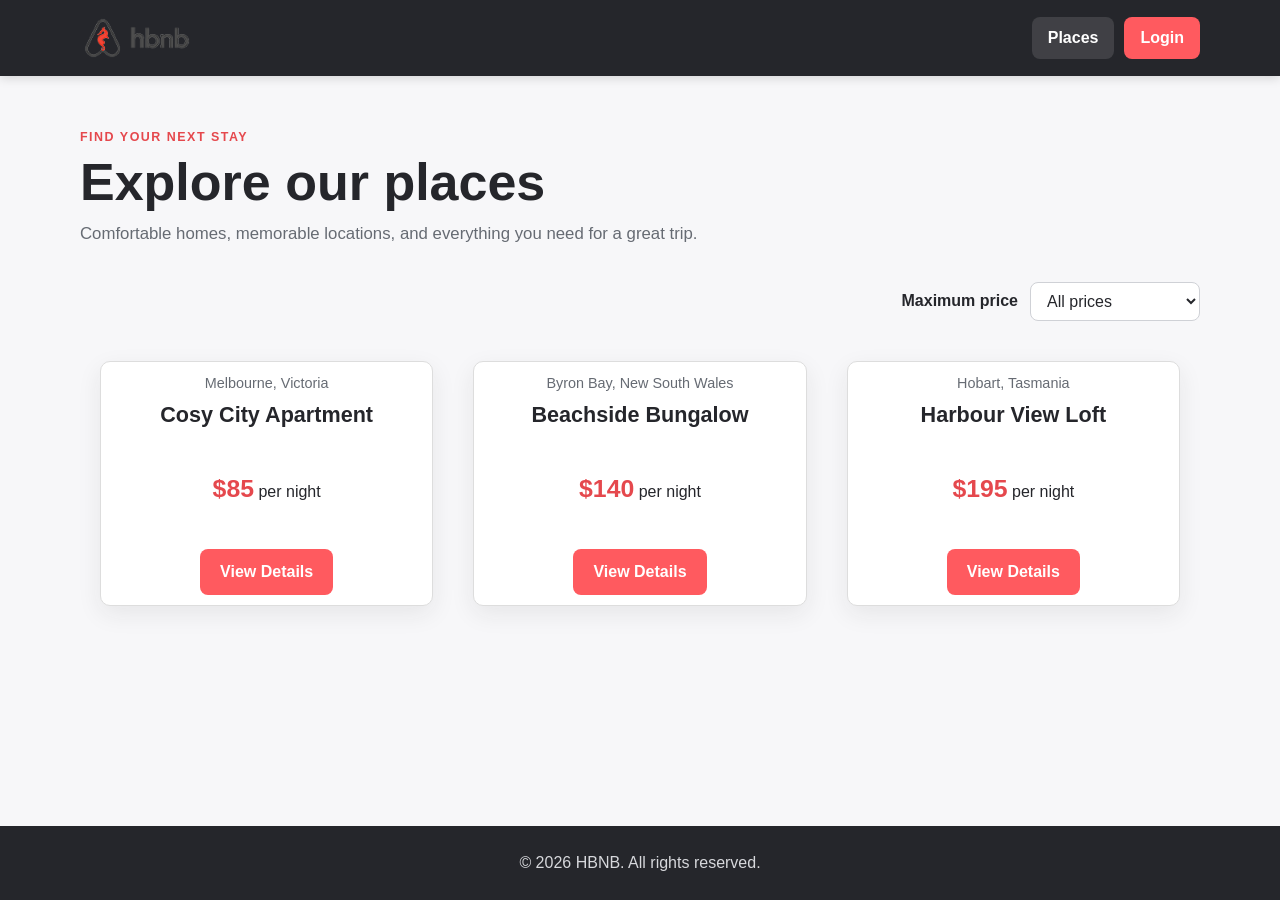
==== client/index.html @ dda2604e "design added" ====
<!DOCTYPE html>
<html lang="en">
<head>
    <meta charset="UTF-8">
    <meta name="viewport" content="width=device-width, initial-scale=1.0">
    <meta name="description" content="Browse unique places to stay with HBNB.">
    <title>HBNB | Places</title>
    <link rel="stylesheet" href="styles.css">
</head>
<body>
    <header class="site-header">
        <nav class="navbar" aria-label="Main navigation">
            <a class="brand" href="index.html" aria-label="HBNB home">
                <img class="logo" src="images/logo.png" alt="HBNB logo">
            </a>
            <div class="nav-links">
                <a class="nav-link active" href="index.html" aria-current="page">Places</a>
                <a class="login-button" href="login.html">Login</a>
            </div>
        </nav>
    </header>

    <main>
        <section class="hero" aria-labelledby="places-heading">
            <p class="eyebrow">Find your next stay</p>
            <h1 id="places-heading">Explore our places</h1>
            <p>Comfortable homes, memorable locations, and everything you need for a great trip.</p>
        </section>

        <section class="filter" aria-label="Filter places by price">
            <label for="price-filter">Maximum price</label>
            <select id="price-filter" name="price-filter">
                <option value="all">All prices</option>
                <option value="100">Up to $100</option>
                <option value="150">Up to $150</option>
                <option value="200">Up to $200</option>
            </select>
        </section>

        <section id="places-list" class="places-grid" aria-label="Available places">
            <article class="place-card" data-price="85">
                <div>
                    <p class="card-location">Melbourne, Victoria</p>
                    <h2>Cosy City Apartment</h2>
                </div>
                <p class="price"><strong>$85</strong> per night</p>
                <a class="details-button" href="place.html?id=1">View Details</a>
            </article>

            <article class="place-card" data-price="140">
                <div>
                    <p class="card-location">Byron Bay, New South Wales</p>
                    <h2>Beachside Bungalow</h2>
                </div>
                <p class="price"><strong>$140</strong> per night</p>
                <a class="details-button" href="place.html?id=2">View Details</a>
            </article>

            <article class="place-card" data-price="195">
                <div>
                    <p class="card-location">Hobart, Tasmania</p>
                    <h2>Harbour View Loft</h2>
                </div>
                <p class="price"><strong>$195</strong> per night</p>
                <a class="details-button" href="place.html?id=3">View Details</a>
            </article>
        </section>
    </main>

    <footer>
        <p>&copy; 2026 HBNB. All rights reserved.</p>
    </footer>
    <script src="scripts.js"></script>
</body>
</html>
---- client/styles.css ----
:root {
    --background: #f7f7f9;
    --surface: #ffffff;
    --text: #25262b;
    --muted: #666b73;
    --border: #ddd;
    --primary: #ff5a5f;
    --primary-dark: #e5484d;
    --header: #25262b;
    --shadow: 0 8px 24px rgba(37, 38, 43, 0.08);
}

* {
    box-sizing: border-box;
    margin: 0;
    padding: 0;
}

html {
    scroll-behavior: smooth;
}

body {
    min-height: 100vh;
    display: flex;
    flex-direction: column;
    background: var(--background);
    color: var(--text);
    font-family: Arial, Helvetica, sans-serif;
    line-height: 1.6;
}

a {
    color: inherit;
}

.site-header {
    background: var(--header);
    color: #fff;
    box-shadow: 0 2px 10px rgba(0, 0, 0, 0.15);
}

.navbar {
    width: min(1120px, calc(100% - 40px));
    min-height: 76px;
    margin: 0 auto;
    display: flex;
    align-items: center;
    justify-content: space-between;
    gap: 24px;
}

.brand {
    display: inline-flex;
    align-items: center;
}

.logo {
    display: block;
    width: auto;
    height: 48px;
}

.nav-links {
    display: flex;
    align-items: center;
    gap: 10px;
}

.nav-link,
.login-button {
    display: inline-flex;
    align-items: center;
    justify-content: center;
    min-height: 42px;
    padding: 8px 16px;
    border-radius: 8px;
    color: #fff;
    font-weight: 700;
    text-decoration: none;
    transition: background-color 0.2s ease, transform 0.2s ease;
}

.nav-link:hover,
.nav-link.active {
    background: rgba(255, 255, 255, 0.12);
}

.login-button {
    background: var(--primary);
}

.login-button:hover,
.login-button.active {
    background: var(--primary-dark);
    transform: translateY(-1px);
}

main {
    width: min(1120px, calc(100% - 40px));
    margin: 0 auto;
    padding: 52px 0 64px;
    flex: 1;
}

.hero {
    max-width: 720px;
    margin-bottom: 34px;
}

.hero h1,
.form-panel h1,
.place-heading h1 {
    margin-bottom: 8px;
    font-size: clamp(2rem, 5vw, 3.25rem);
    line-height: 1.15;
}

.hero > p:last-child,
.form-intro {
    color: var(--muted);
    font-size: 1.05rem;
}

.eyebrow {
    margin-bottom: 5px;
    color: var(--primary-dark);
    font-size: 0.78rem;
    font-weight: 800;
    letter-spacing: 0.12em;
    text-transform: uppercase;
}

.filter {
    display: flex;
    align-items: center;
    justify-content: flex-end;
    gap: 12px;
    margin-bottom: 20px;
}

.filter label,
.form-group label {
    font-weight: 700;
}

select,
input,
textarea {
    width: 100%;
    border: 1px solid #cfd1d6;
    border-radius: 8px;
    background: #fff;
    color: var(--text);
    font: inherit;
}

.filter select {
    width: auto;
    min-width: 170px;
    padding: 9px 36px 9px 12px;
}

.places-grid {
    display: grid;
    grid-template-columns: repeat(3, minmax(0, 1fr));
}

.place-card,
.review-card {
    margin: 20px;
    padding: 10px;
    border: 1px solid #ddd;
    border-radius: 10px;
    background: var(--surface);
}

.place-card {
    min-height: 245px;
    display: flex;
    flex-direction: column;
    align-items: center;
    justify-content: space-between;
    gap: 24px;
    text-align: center;
    box-shadow: var(--shadow);
}

.place-card h2 {
    font-size: 1.35rem;
    line-height: 1.3;
}

.card-location {
    margin-bottom: 6px;
    color: var(--muted);
    font-size: 0.9rem;
}

.price strong {
    color: var(--primary-dark);
    font-size: 1.55rem;
}

.details-button,
.primary-button {
    display: inline-flex;
    align-items: center;
    justify-content: center;
    min-height: 44px;
    padding: 10px 20px;
    border: 0;
    border-radius: 8px;
    background: var(--primary);
    color: #fff;
    font: inherit;
    font-weight: 700;
    text-decoration: none;
    cursor: pointer;
    transition: background-color 0.2s ease, transform 0.2s ease;
}

.details-button:hover,
.primary-button:hover {
    background: var(--primary-dark);
    transform: translateY(-1px);
}

.centered-page {
    display: grid;
    place-items: center;
}

.form-panel {
    width: min(100%, 560px);
    padding: clamp(24px, 5vw, 42px);
    border: 1px solid var(--border);
    border-radius: 14px;
    background: var(--surface);
    box-shadow: var(--shadow);
}

.form-panel h1 {
    font-size: clamp(1.8rem, 4vw, 2.5rem);
}

.form-intro {
    margin-bottom: 28px;
}

.form,
.form-group {
    display: grid;
    gap: 8px;
}

.form {
    gap: 20px;
}

.auth-notice {
    display: grid;
    gap: 18px;
    padding: 20px;
    border: 1px solid var(--border);
    border-radius: 10px;
    background: var(--background);
    text-align: center;
}

.auth-notice[hidden] {
    display: none;
}

.form input,
.form textarea,
.form select {
    padding: 12px 14px;
}

.form textarea {
    min-height: 150px;
    resize: vertical;
}

.form input:focus,
.form textarea:focus,
.form select:focus,
.filter select:focus {
    outline: 3px solid rgba(255, 90, 95, 0.2);
    border-color: var(--primary);
}

.primary-button {
    width: 100%;
}

.text-link {
    color: var(--primary-dark);
    font-weight: 700;
    text-align: center;
    text-decoration: none;
}

.text-link:hover {
    text-decoration: underline;
}

.place-details {
    overflow: hidden;
    border: 1px solid var(--border);
    border-radius: 14px;
    background: var(--surface);
    box-shadow: var(--shadow);
}

.place-heading {
    display: flex;
    align-items: flex-end;
    justify-content: space-between;
    gap: 30px;
    padding: 36px;
    background: linear-gradient(135deg, #fff 0%, #fff1f1 100%);
}

.place-info {
    padding: 30px 36px;
    border-top: 1px solid var(--border);
}

.place-info h2,
.section-heading h2 {
    margin-bottom: 16px;
    font-size: 1.55rem;
}

.place-facts {
    display: grid;
    grid-template-columns: repeat(4, minmax(0, 1fr));
    gap: 12px;
    margin-bottom: 24px;
}

.place-facts div {
    padding: 12px;
    border-radius: 8px;
    background: var(--background);
}

.place-facts dt {
    color: var(--muted);
    font-size: 0.8rem;
    font-weight: 700;
    text-transform: uppercase;
}

.place-facts dd {
    font-weight: 700;
}

.amenities-list {
    display: flex;
    flex-wrap: wrap;
    gap: 14px;
    list-style: none;
}

.amenities-list li {
    display: flex;
    align-items: center;
    gap: 9px;
    padding: 9px 13px;
    border-radius: 999px;
    background: var(--background);
    font-weight: 700;
}

.amenities-list img {
    width: 25px;
    height: 25px;
    object-fit: contain;
}

.reviews-section {
    margin-top: 48px;
}

.section-heading {
    display: flex;
    align-items: center;
    justify-content: space-between;
    gap: 24px;
    margin: 0 20px 8px;
}

.section-heading h2 {
    margin: 0;
}

.review-card {
    padding: 10px;
}

.review-meta {
    display: flex;
    align-items: center;
    justify-content: space-between;
    gap: 20px;
    margin-bottom: 10px;
}

.review-meta h3 {
    font-size: 1.05rem;
}

.rating {
    color: #e69b00;
    letter-spacing: 0.05em;
    white-space: nowrap;
}

.rating span {
    color: var(--muted);
    font-size: 0.85rem;
    letter-spacing: normal;
}

footer {
    padding: 24px 20px;
    background: var(--header);
    color: #d7d8dc;
    text-align: center;
}

[hidden] {
    display: none !important;
}

@media (max-width: 860px) {
    .places-grid {
        grid-template-columns: repeat(2, minmax(0, 1fr));
    }

    .place-facts {
        grid-template-columns: repeat(2, minmax(0, 1fr));
    }
}

@media (max-width: 600px) {
    .navbar,
    main {
        width: min(100% - 28px, 1120px);
    }

    .navbar {
        min-height: 68px;
    }

    .logo {
        height: 40px;
    }

    .nav-link {
        display: none;
    }

    main {
        padding-top: 34px;
    }

    .filter,
    .place-heading,
    .section-heading,
    .review-meta {
        align-items: stretch;
        flex-direction: column;
    }

    .filter select,
    .details-button {
        width: 100%;
    }

    .places-grid {
        grid-template-columns: 1fr;
    }

    .place-card,
    .review-card {
        margin: 20px;
    }

    .place-heading,
    .place-info {
        padding: 24px;
    }

    .place-facts {
        grid-template-columns: 1fr 1fr;
    }
}
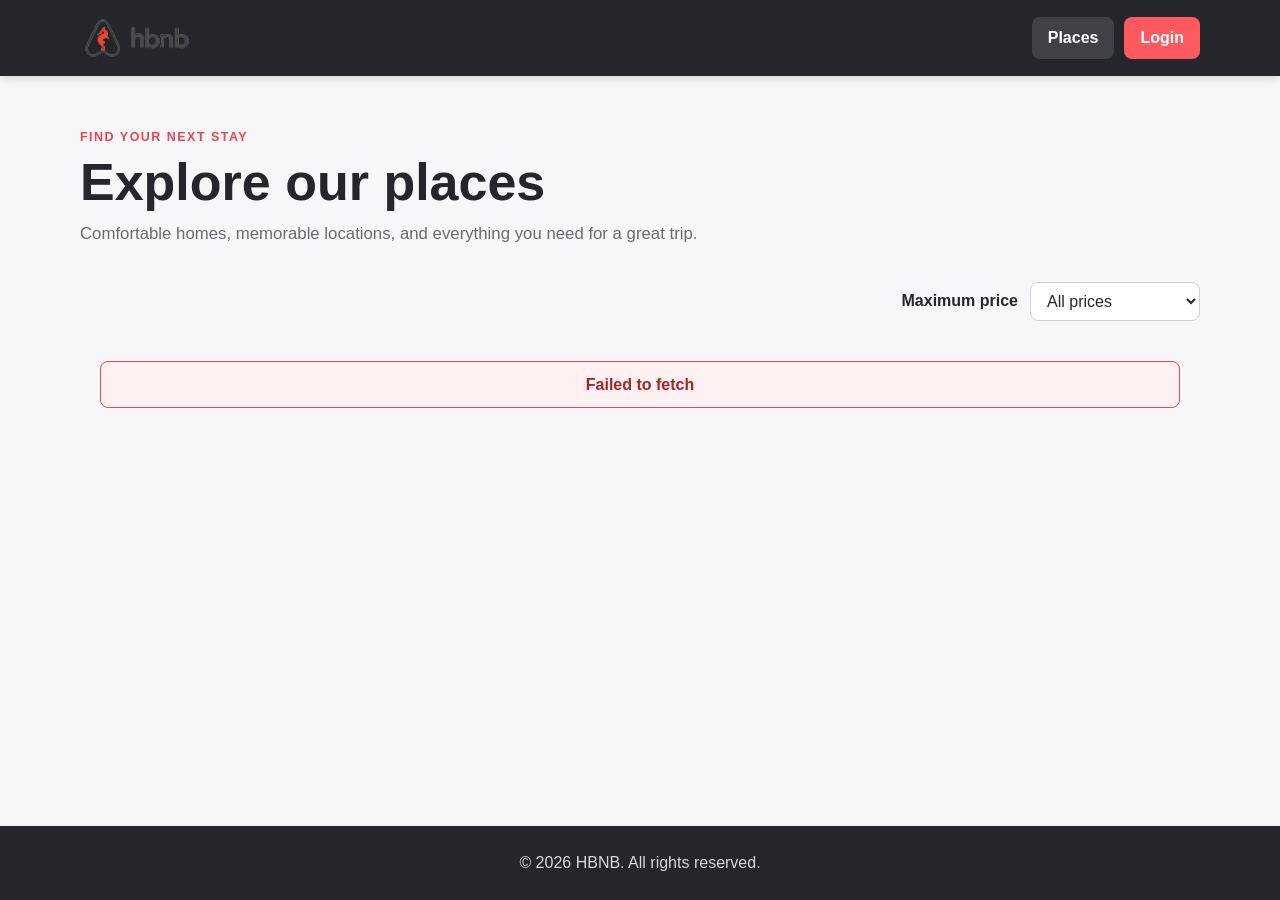
==== commit 1d976aaa: "implement 2" ====
--- a/client/index.html
+++ b/client/index.html
@@ -15,7 +15,7 @@
             </a>
             <div class="nav-links">
                 <a class="nav-link active" href="index.html" aria-current="page">Places</a>
-                <a class="login-button" href="login.html">Login</a>
+                <a id="login-link" class="login-button" href="login.html">Login</a>
             </div>
         </nav>
     </header>
@@ -30,40 +30,15 @@
         <section class="filter" aria-label="Filter places by price">
             <label for="price-filter">Maximum price</label>
             <select id="price-filter" name="price-filter">
-                <option value="all">All prices</option>
+                <option value="10">Up to $10</option>
+                <option value="50">Up to $50</option>
                 <option value="100">Up to $100</option>
-                <option value="150">Up to $150</option>
-                <option value="200">Up to $200</option>
+                <option value="all" selected>All prices</option>
             </select>
         </section>
 
         <section id="places-list" class="places-grid" aria-label="Available places">
-            <article class="place-card" data-price="85">
-                <div>
-                    <p class="card-location">Melbourne, Victoria</p>
-                    <h2>Cosy City Apartment</h2>
-                </div>
-                <p class="price"><strong>$85</strong> per night</p>
-                <a class="details-button" href="place.html?id=1">View Details</a>
-            </article>
-
-            <article class="place-card" data-price="140">
-                <div>
-                    <p class="card-location">Byron Bay, New South Wales</p>
-                    <h2>Beachside Bungalow</h2>
-                </div>
-                <p class="price"><strong>$140</strong> per night</p>
-                <a class="details-button" href="place.html?id=2">View Details</a>
-            </article>
-
-            <article class="place-card" data-price="195">
-                <div>
-                    <p class="card-location">Hobart, Tasmania</p>
-                    <h2>Harbour View Loft</h2>
-                </div>
-                <p class="price"><strong>$195</strong> per night</p>
-                <a class="details-button" href="place.html?id=3">View Details</a>
-            </article>
+            <p class="places-message" role="status">Loading places…</p>
         </section>
     </main>
 
--- a/client/styles.css
+++ b/client/styles.css
@@ -197,6 +197,17 @@
     font-size: 0.9rem;
 }
 
+.card-description {
+    margin-top: 14px;
+    color: var(--muted);
+}
+
+.places-message {
+    grid-column: 1 / -1;
+    margin: 20px;
+    text-align: center;
+}
+
 .price strong {
     color: var(--primary-dark);
     font-size: 1.55rem;
@@ -295,6 +306,25 @@
     width: 100%;
 }
 
+.primary-button:disabled {
+    cursor: wait;
+    opacity: 0.7;
+    transform: none;
+}
+
+.form-error {
+    padding: 10px 12px;
+    border: 1px solid #e5484d;
+    border-radius: 8px;
+    background: #fff1f1;
+    color: #a1262b;
+    font-weight: 700;
+}
+
+.form-error[hidden] {
+    display: none;
+}
+
 .text-link {
     color: var(--primary-dark);
     font-weight: 700;
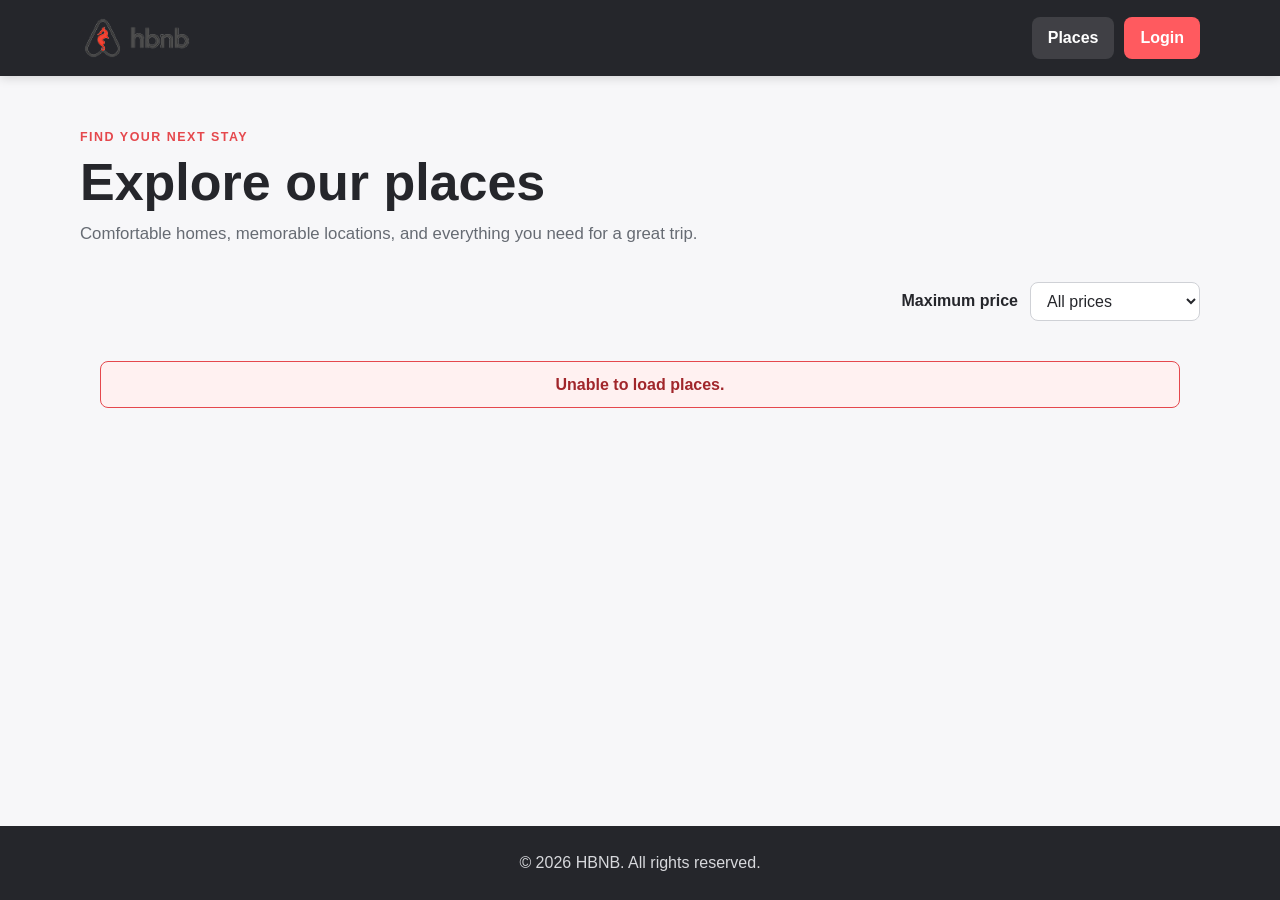
==== commit e2249296: "refactor script.js frontend" ====
--- a/client/index.html
+++ b/client/index.html
@@ -7,7 +7,7 @@
     <title>HBNB | Places</title>
     <link rel="stylesheet" href="styles.css">
 </head>
-<body>
+<body data-page="places">
     <header class="site-header">
         <nav class="navbar" aria-label="Main navigation">
             <a class="brand" href="index.html" aria-label="HBNB home">
@@ -15,7 +15,9 @@
             </a>
             <div class="nav-links">
                 <a class="nav-link active" href="index.html" aria-current="page">Places</a>
+                <a class="nav-link" href="add_place.html" data-auth-only hidden>Add Place</a>
                 <a id="login-link" class="login-button" href="login.html">Login</a>
+                <button class="logout-button" type="button" data-auth-only hidden>Logout</button>
             </div>
         </nav>
     </header>
@@ -45,6 +47,6 @@
     <footer>
         <p>&copy; 2026 HBNB. All rights reserved.</p>
     </footer>
-    <script src="scripts.js"></script>
+    <script type="module" src="js/app.js"></script>
 </body>
 </html>
--- a/client/styles.css
+++ b/client/styles.css
@@ -68,16 +68,20 @@
 }
 
 .nav-link,
-.login-button {
+.login-button,
+.logout-button {
     display: inline-flex;
     align-items: center;
     justify-content: center;
     min-height: 42px;
     padding: 8px 16px;
+    border: 0;
     border-radius: 8px;
     color: #fff;
+    font: inherit;
     font-weight: 700;
     text-decoration: none;
+    cursor: pointer;
     transition: background-color 0.2s ease, transform 0.2s ease;
 }
 
@@ -86,12 +90,14 @@
     background: rgba(255, 255, 255, 0.12);
 }
 
-.login-button {
+.login-button,
+.logout-button {
     background: var(--primary);
 }
 
 .login-button:hover,
-.login-button.active {
+.login-button.active,
+.logout-button:hover {
     background: var(--primary-dark);
     transform: translateY(-1px);
 }
@@ -265,6 +271,45 @@
     gap: 8px;
 }
 
+.form-fieldset {
+    display: grid;
+    gap: 10px;
+    min-width: 0;
+    border: 0;
+}
+
+.form-fieldset legend {
+    margin-bottom: 8px;
+    font-weight: 700;
+}
+
+.form-hint {
+    color: var(--muted);
+    font-size: 0.9rem;
+}
+
+.checkbox-grid {
+    display: grid;
+    grid-template-columns: repeat(2, minmax(0, 1fr));
+    gap: 10px;
+}
+
+.checkbox-option {
+    display: flex;
+    align-items: center;
+    gap: 10px;
+    padding: 11px 12px;
+    border: 1px solid #cfd1d6;
+    border-radius: 8px;
+    background: var(--background);
+    cursor: pointer;
+}
+
+.checkbox-option input {
+    width: auto;
+    accent-color: var(--primary);
+}
+
 .form {
     gap: 20px;
 }
@@ -325,6 +370,19 @@
     display: none;
 }
 
+.form-success {
+    padding: 10px 12px;
+    border: 1px solid #2f855a;
+    border-radius: 8px;
+    background: #f0fff4;
+    color: #276749;
+    font-weight: 700;
+}
+
+.form-success[hidden] {
+    display: none;
+}
+
 .text-link {
     color: var(--primary-dark);
     font-weight: 700;
@@ -490,7 +548,7 @@
         height: 40px;
     }
 
-    .nav-link {
+    .nav-link:not([data-auth-only]) {
         display: none;
     }
 
@@ -528,4 +586,8 @@
     .place-facts {
         grid-template-columns: 1fr 1fr;
     }
-}
+
+    .checkbox-grid {
+        grid-template-columns: 1fr;
+    }
+}
